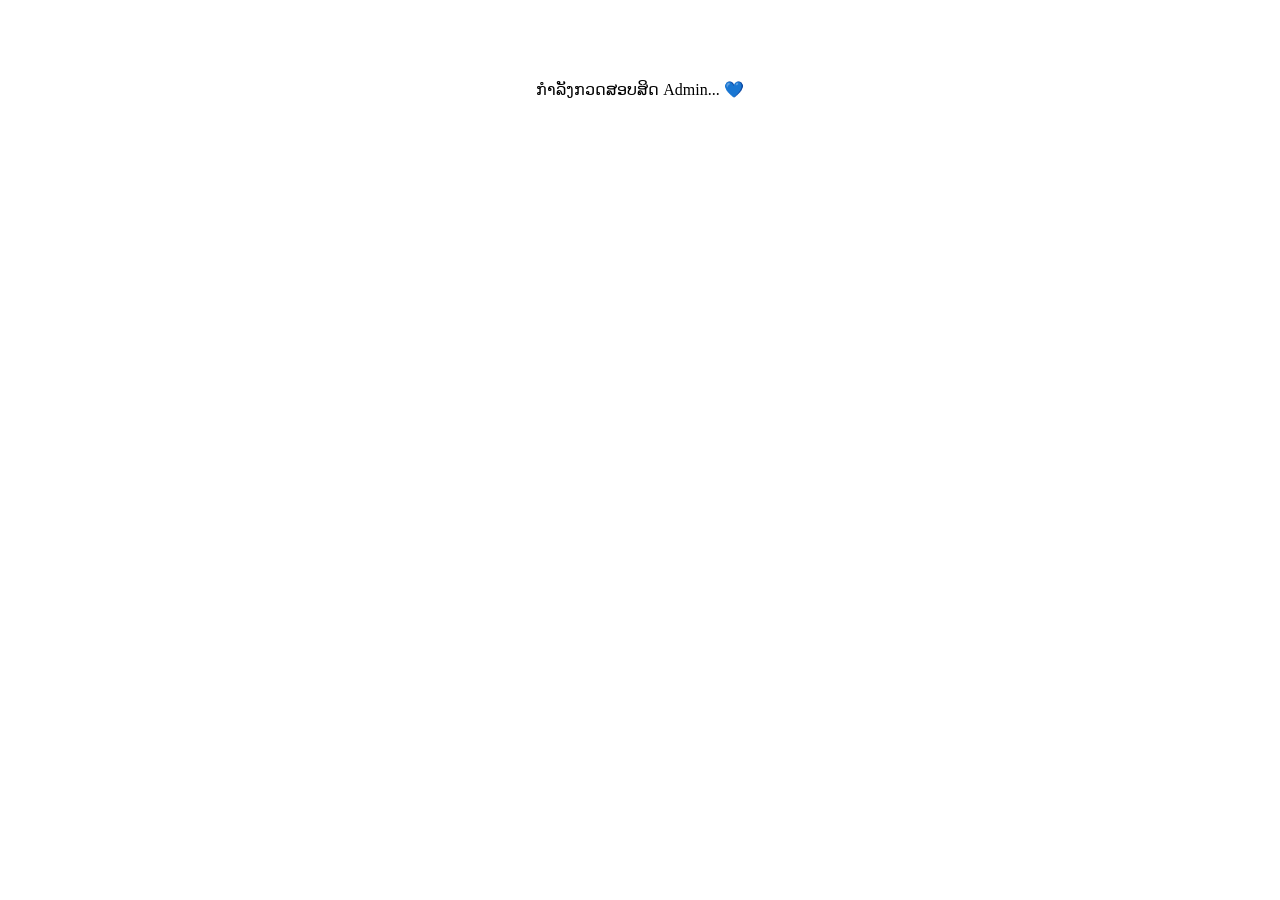
==== public/admin.html @ 713a8a38 "feat: Blue Love Surprise WebApp (Birthday letter, Tic-Tac-Toe, Love Stars Constellation, Memory Pinb" ====
<!DOCTYPE html>
<html lang="lo">
<head>
  <meta charset="UTF-8" />
  <meta name="viewport" content="width=device-width, initial-scale=1.0" />
  <meta name="robots" content="noindex, nofollow" />
  <title>BLUE LETTER Admin — ຈັດການເວັບຈົດໝາຍສີຟ້າ 💙</title>
  <link rel="stylesheet" href="/styles.css" />
  <style>
    .admin-layout {
      display: grid;
      grid-template-columns: 250px 1fr;
      min-height: 100dvh;
      max-width: 1360px;
      margin: 0 auto;
      gap: 20px;
      padding: 18px;
      position: relative;
      z-index: 5;
    }
    .admin-sidebar {
      background: var(--paper-cream);
      border: 1px solid var(--border-soft);
      border-radius: 22px;
      padding: 18px 14px;
      box-shadow: var(--shadow-card);
      height: fit-content;
      position: sticky;
      top: 18px;
    }
    .admin-nav-btn {
      width: 100%;
      min-height: 44px;
      text-align: left;
      padding: 10px 14px;
      border-radius: 12px;
      border: none;
      background: transparent;
      color: var(--text-navy);
      font-family: var(--font-lao);
      font-size: 0.95rem;
      font-weight: 600;
      cursor: pointer;
      display: flex;
      align-items: center;
      gap: 10px;
      margin-bottom: 4px;
      transition: background 150ms ease;
    }
    .admin-nav-btn:hover {
      background: #EAF4FF;
    }
    .admin-nav-btn.active {
      background: var(--cta-blue);
      color: #FFFFFF;
    }
    .admin-main {
      display: flex;
      flex-direction: column;
      gap: 16px;
    }
    .admin-topbar {
      background: var(--paper-cream);
      border: 1px solid var(--border-soft);
      border-radius: 20px;
      padding: 14px 20px;
      display: flex;
      flex-wrap: wrap;
      align-items: center;
      justify-content: space-between;
      gap: 12px;
      box-shadow: var(--shadow-card);
      position: sticky;
      top: 18px;
      z-index: 10;
    }
    .admin-panel {
      background: var(--paper-cream);
      border: 1px solid var(--border-soft);
      border-radius: 22px;
      padding: 24px;
      box-shadow: var(--shadow-card);
    }
    .form-grid {
      display: grid;
      grid-template-columns: repeat(auto-fit, minmax(260px, 1fr));
      gap: 16px;
    }
    .field-group {
      display: flex;
      flex-direction: column;
      gap: 6px;
      margin-bottom: 14px;
    }
    .field-group label {
      font-weight: 600;
      font-size: 0.94rem;
    }
    .badge-status {
      display: inline-flex;
      align-items: center;
      gap: 6px;
      padding: 4px 12px;
      border-radius: 999px;
      font-size: 0.85rem;
      font-weight: 700;
    }
    .badge-published {
      background: #E3F6EC;
      color: #145235;
    }
    .badge-draft {
      background: #FFF4DC;
      color: #7A4F08;
    }
    .stage-item-row {
      border: 1px solid var(--border-soft);
      border-radius: 16px;
      padding: 14px 16px;
      margin-bottom: 10px;
      background: #F9FCFF;
    }
    @media (max-width: 860px) {
      .admin-layout {
        grid-template-columns: 1fr;
      }
      .admin-sidebar {
        position: static;
        display: flex;
        overflow-x: auto;
        gap: 6px;
        padding: 10px;
      }
      .admin-nav-btn {
        width: auto;
        white-space: nowrap;
        margin-bottom: 0;
      }
    }
  </style>
</head>
<body>
  <div class="ambient-backdrop" aria-hidden="true"></div>
  <div id="admin-root">
    <div style="max-width:440px; margin:80px auto; text-align:center;" class="stage-card">
      <p>ກຳລັງກວດສອບສິດ Admin... 💙</p>
    </div>
  </div>
  <script src="/admin.js"></script>
</body>
</html>
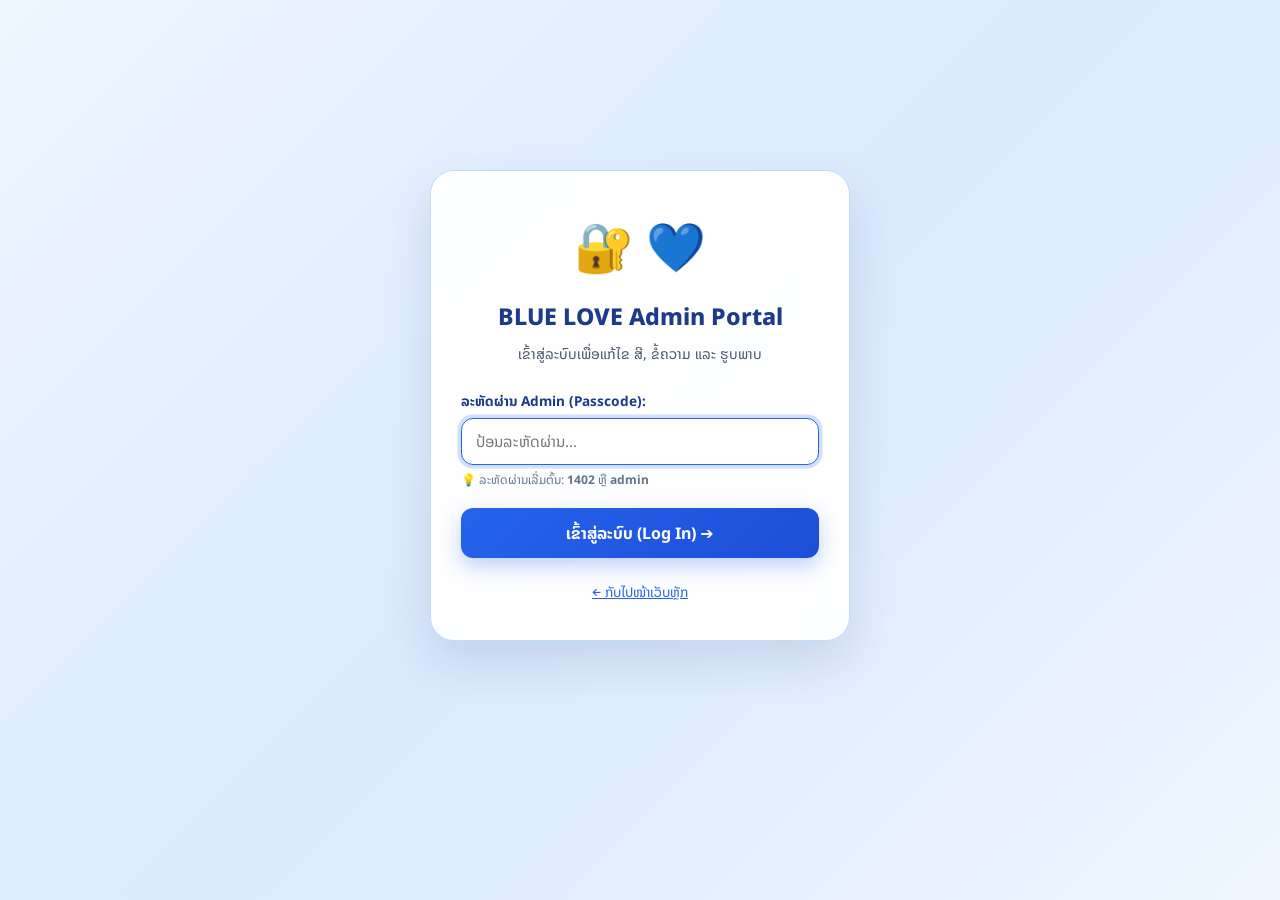
==== commit 906359f9: "feat: constellation zoom-in, dedicated admin portal with login, remove customize button, transparent" ====
--- a/public/admin.html
+++ b/public/admin.html
@@ -4,148 +4,387 @@
   <meta charset="UTF-8" />
   <meta name="viewport" content="width=device-width, initial-scale=1.0" />
   <meta name="robots" content="noindex, nofollow" />
-  <title>BLUE LETTER Admin — ຈັດການເວັບຈົດໝາຍສີຟ້າ 💙</title>
-  <link rel="stylesheet" href="/styles.css" />
+  <title>BLUE LOVE Admin — ຈັດການເວັບໄຊ 💙</title>
+  <link rel="preconnect" href="https://fonts.googleapis.com">
+  <link rel="preconnect" href="https://fonts.gstatic.com" crossorigin>
+  <link href="https://fonts.googleapis.com/css2?family=Noto+Sans+Lao:wght@300;400;500;600;700;800;900&family=Outfit:wght@300;400;500;600;700;800&display=swap" rel="stylesheet">
+  <link rel="stylesheet" href="./styles.css" />
   <style>
-    .admin-layout {
-      display: grid;
-      grid-template-columns: 250px 1fr;
+    :root {
+      --admin-navy: #0f274a;
+      --admin-blue: #2563eb;
+      --admin-sky: #60a5fa;
+      --admin-card-bg: rgba(255, 255, 255, 0.94);
+      --admin-border: #bfdbfe;
+    }
+
+    body.admin-body {
+      background: linear-gradient(135deg, #eef6ff 0%, #dbeafe 50%, #eff6ff 100%);
+      font-family: 'Noto Sans Lao', var(--font-sans), sans-serif;
+      color: #0f274a;
       min-height: 100dvh;
-      max-width: 1360px;
-      margin: 0 auto;
-      gap: 20px;
-      padding: 18px;
-      position: relative;
-      z-index: 5;
-    }
-    .admin-sidebar {
-      background: var(--paper-cream);
-      border: 1px solid var(--border-soft);
-      border-radius: 22px;
-      padding: 18px 14px;
-      box-shadow: var(--shadow-card);
-      height: fit-content;
-      position: sticky;
-      top: 18px;
-    }
-    .admin-nav-btn {
-      width: 100%;
-      min-height: 44px;
+      padding-bottom: 60px;
+    }
+
+    /* Admin Login Screen */
+    .admin-login-wrapper {
+      min-height: 90dvh;
+      display: flex;
+      align-items: center;
+      justify-content: center;
+      padding: 20px;
+    }
+
+    .admin-login-card {
+      background: rgba(255, 255, 255, 0.95);
+      backdrop-filter: blur(16px);
+      border: 1.5px solid #bfdbfe;
+      border-radius: 24px;
+      padding: 36px 30px;
+      max-width: 420px;
+      width: 100%;
+      box-shadow: 0 20px 48px rgba(30, 58, 109, 0.14);
+      text-align: center;
+      animation: popPillEntrance 0.5s cubic-bezier(0.175, 0.885, 0.32, 1.25);
+    }
+
+    .admin-login-icon {
+      font-size: 3rem;
+      margin-bottom: 12px;
+    }
+
+    .admin-login-title {
+      font-size: 1.45rem;
+      font-weight: 800;
+      color: #1e3a8a;
+      margin-bottom: 6px;
+    }
+
+    .admin-login-sub {
+      font-size: 0.88rem;
+      color: #475569;
+      margin-bottom: 24px;
+    }
+
+    .admin-input-group {
       text-align: left;
+      margin-bottom: 18px;
+    }
+
+    .admin-input-label {
+      display: block;
+      font-size: 0.85rem;
+      font-weight: 700;
+      color: #1e3a8a;
+      margin-bottom: 6px;
+    }
+
+    .admin-input-field {
+      width: 100%;
       padding: 10px 14px;
       border-radius: 12px;
+      border: 1.5px solid #bfdbfe;
+      background: #f8fafc;
+      font-family: 'Noto Sans Lao', var(--font-sans), sans-serif;
+      font-size: 0.95rem;
+      color: #0f172a;
+      outline: none;
+      transition: all 0.2s ease;
+    }
+
+    .admin-input-field:focus {
+      background: #ffffff;
+      border-color: #2563eb;
+      box-shadow: 0 0 0 3.5px rgba(37, 99, 235, 0.2);
+    }
+
+    .admin-primary-btn {
+      width: 100%;
+      padding: 12px 20px;
+      border-radius: 12px;
       border: none;
-      background: transparent;
-      color: var(--text-navy);
-      font-family: var(--font-lao);
-      font-size: 0.95rem;
-      font-weight: 600;
-      cursor: pointer;
-      display: flex;
-      align-items: center;
-      gap: 10px;
-      margin-bottom: 4px;
-      transition: background 150ms ease;
-    }
-    .admin-nav-btn:hover {
-      background: #EAF4FF;
-    }
-    .admin-nav-btn.active {
-      background: var(--cta-blue);
-      color: #FFFFFF;
-    }
-    .admin-main {
-      display: flex;
-      flex-direction: column;
-      gap: 16px;
-    }
-    .admin-topbar {
-      background: var(--paper-cream);
-      border: 1px solid var(--border-soft);
+      background: linear-gradient(135deg, #2563eb, #1d4ed8);
+      color: #ffffff;
+      font-family: 'Noto Sans Lao', var(--font-sans), sans-serif;
+      font-size: 1rem;
+      font-weight: 700;
+      cursor: pointer;
+      box-shadow: 0 8px 20px rgba(37, 99, 235, 0.3);
+      transition: all 0.2s ease;
+    }
+
+    .admin-primary-btn:hover {
+      transform: translateY(-2px);
+      box-shadow: 0 12px 26px rgba(37, 99, 235, 0.4);
+    }
+
+    .admin-primary-btn:active {
+      transform: scale(0.98);
+    }
+
+    /* Main Dashboard Layout */
+    .admin-dashboard {
+      max-width: 1040px;
+      margin: 0 auto;
+      padding: 20px 16px;
+    }
+
+    .admin-navbar {
+      background: rgba(255, 255, 255, 0.92);
+      backdrop-filter: blur(14px);
+      border: 1.5px solid #bfdbfe;
       border-radius: 20px;
-      padding: 14px 20px;
-      display: flex;
-      flex-wrap: wrap;
+      padding: 12px 20px;
+      display: flex;
       align-items: center;
       justify-content: space-between;
       gap: 12px;
-      box-shadow: var(--shadow-card);
+      flex-wrap: wrap;
+      box-shadow: 0 10px 28px rgba(30, 58, 109, 0.08);
+      margin-bottom: 20px;
       position: sticky;
-      top: 18px;
-      z-index: 10;
-    }
-    .admin-panel {
-      background: var(--paper-cream);
-      border: 1px solid var(--border-soft);
+      top: 14px;
+      z-index: 100;
+    }
+
+    .admin-brand {
+      display: flex;
+      align-items: center;
+      gap: 10px;
+      font-weight: 800;
+      font-size: 1.15rem;
+      color: #1e3a8a;
+    }
+
+    .admin-nav-actions {
+      display: flex;
+      align-items: center;
+      gap: 8px;
+      flex-wrap: wrap;
+    }
+
+    .admin-pill-btn {
+      padding: 8px 16px;
+      border-radius: 999px;
+      font-family: 'Noto Sans Lao', var(--font-sans), sans-serif;
+      font-size: 0.85rem;
+      font-weight: 700;
+      cursor: pointer;
+      border: 1px solid #bfdbfe;
+      background: #eff6ff;
+      color: #1e40af;
+      text-decoration: none;
+      display: inline-flex;
+      align-items: center;
+      gap: 6px;
+      transition: all 0.2s ease;
+    }
+
+    .admin-pill-btn:hover {
+      background: #dbeafe;
+      transform: translateY(-1px);
+    }
+
+    .admin-pill-btn.save-btn {
+      background: linear-gradient(135deg, #10b981, #059669);
+      color: #ffffff;
+      border-color: #059669;
+      box-shadow: 0 4px 14px rgba(16, 185, 129, 0.3);
+    }
+
+    .admin-pill-btn.save-btn:hover {
+      background: linear-gradient(135deg, #059669, #047857);
+    }
+
+    /* Tabs Header */
+    .admin-tabs-bar {
+      display: flex;
+      gap: 8px;
+      overflow-x: auto;
+      padding-bottom: 12px;
+      margin-bottom: 18px;
+      scrollbar-width: none;
+    }
+
+    .admin-tab-item {
+      padding: 10px 20px;
+      border-radius: 14px;
+      border: 1.5px solid #bfdbfe;
+      background: rgba(255, 255, 255, 0.85);
+      color: #1e3a8a;
+      font-family: 'Noto Sans Lao', var(--font-sans), sans-serif;
+      font-size: 0.92rem;
+      font-weight: 700;
+      cursor: pointer;
+      white-space: nowrap;
+      transition: all 0.2s ease;
+    }
+
+    .admin-tab-item.active {
+      background: #2563eb;
+      color: #ffffff;
+      border-color: #1d4ed8;
+      box-shadow: 0 6px 18px rgba(37, 99, 235, 0.25);
+    }
+
+    /* Content Cards */
+    .admin-card {
+      background: rgba(255, 255, 255, 0.95);
+      backdrop-filter: blur(12px);
+      border: 1.5px solid #bfdbfe;
       border-radius: 22px;
       padding: 24px;
-      box-shadow: var(--shadow-card);
-    }
-    .form-grid {
+      margin-bottom: 20px;
+      box-shadow: 0 10px 28px rgba(30, 58, 109, 0.08);
+    }
+
+    .admin-card-header {
+      border-bottom: 1.5px solid #eff6ff;
+      padding-bottom: 12px;
+      margin-bottom: 18px;
+      display: flex;
+      align-items: center;
+      justify-content: space-between;
+    }
+
+    .admin-card-title {
+      font-size: 1.15rem;
+      font-weight: 800;
+      color: #1e3a8a;
+      display: flex;
+      align-items: center;
+      gap: 8px;
+    }
+
+    .admin-grid-2 {
       display: grid;
-      grid-template-columns: repeat(auto-fit, minmax(260px, 1fr));
+      grid-template-columns: repeat(auto-fit, minmax(280px, 1fr));
       gap: 16px;
     }
-    .field-group {
-      display: flex;
-      flex-direction: column;
-      gap: 6px;
-      margin-bottom: 14px;
-    }
-    .field-group label {
-      font-weight: 600;
-      font-size: 0.94rem;
-    }
-    .badge-status {
-      display: inline-flex;
-      align-items: center;
-      gap: 6px;
-      padding: 4px 12px;
-      border-radius: 999px;
-      font-size: 0.85rem;
-      font-weight: 700;
-    }
-    .badge-published {
-      background: #E3F6EC;
-      color: #145235;
-    }
-    .badge-draft {
-      background: #FFF4DC;
-      color: #7A4F08;
-    }
-    .stage-item-row {
-      border: 1px solid var(--border-soft);
+
+    .admin-grid-3 {
+      display: grid;
+      grid-template-columns: repeat(auto-fit, minmax(220px, 1fr));
+      gap: 16px;
+    }
+
+    .admin-color-picker-box {
+      border: 1px solid #bfdbfe;
+      border-radius: 14px;
+      padding: 12px;
+      background: #f8fafc;
+      display: flex;
+      align-items: center;
+      gap: 12px;
+    }
+
+    .admin-color-input {
+      width: 44px;
+      height: 44px;
+      border-radius: 10px;
+      border: 1px solid #cbd5e1;
+      cursor: pointer;
+      padding: 0;
+    }
+
+    .admin-color-info {
+      flex: 1;
+    }
+
+    .admin-color-name {
+      font-size: 0.86rem;
+      font-weight: 700;
+      color: #1e3a8a;
+    }
+
+    .admin-color-hex {
+      font-size: 0.8rem;
+      color: #64748b;
+      font-family: monospace;
+    }
+
+    /* Photo Upload / Preview */
+    .admin-photo-preview-box {
+      position: relative;
+      width: 100%;
+      height: 180px;
       border-radius: 16px;
-      padding: 14px 16px;
+      overflow: hidden;
+      border: 2px dashed #93c5fd;
+      background: #eff6ff;
+      display: flex;
+      align-items: center;
+      justify-content: center;
       margin-bottom: 10px;
-      background: #F9FCFF;
-    }
-    @media (max-width: 860px) {
-      .admin-layout {
-        grid-template-columns: 1fr;
-      }
-      .admin-sidebar {
-        position: static;
-        display: flex;
-        overflow-x: auto;
-        gap: 6px;
-        padding: 10px;
-      }
-      .admin-nav-btn {
-        width: auto;
-        white-space: nowrap;
-        margin-bottom: 0;
-      }
+    }
+
+    .admin-photo-preview-img {
+      width: 100%;
+      height: 100%;
+      object-fit: cover;
+    }
+
+    .admin-preset-grid {
+      display: flex;
+      gap: 8px;
+      overflow-x: auto;
+      padding: 4px 0 10px;
+      scrollbar-width: none;
+    }
+
+    .admin-preset-thumb {
+      width: 54px;
+      height: 54px;
+      border-radius: 10px;
+      object-fit: cover;
+      border: 2px solid transparent;
+      cursor: pointer;
+      transition: all 0.2s ease;
+      flex-shrink: 0;
+    }
+
+    .admin-preset-thumb:hover,
+    .admin-preset-thumb.active {
+      border-color: #2563eb;
+      transform: scale(1.08);
+      box-shadow: 0 4px 12px rgba(37, 99, 235, 0.35);
+    }
+
+    /* Alert Banner */
+    .admin-toast {
+      position: fixed;
+      top: 20px;
+      right: 20px;
+      padding: 12px 22px;
+      border-radius: 14px;
+      font-weight: 700;
+      font-size: 0.92rem;
+      z-index: 9999;
+      box-shadow: 0 12px 30px rgba(0, 0, 0, 0.18);
+      display: none;
+      animation: popPillEntrance 0.35s ease;
+    }
+
+    .admin-toast.success {
+      background: #10b981;
+      color: #ffffff;
+      border: 1px solid #059669;
+    }
+
+    .admin-toast.error {
+      background: #ef4444;
+      color: #ffffff;
+      border: 1px solid #dc2626;
     }
   </style>
 </head>
-<body>
-  <div class="ambient-backdrop" aria-hidden="true"></div>
-  <div id="admin-root">
-    <div style="max-width:440px; margin:80px auto; text-align:center;" class="stage-card">
-      <p>ກຳລັງກວດສອບສິດ Admin... 💙</p>
-    </div>
+<body class="admin-body">
+  <div class="admin-toast" id="admin-toast"></div>
+
+  <div id="admin-app-root">
+    <!-- Rendered dynamically by admin.js -->
   </div>
-  <script src="/admin.js"></script>
+
+  <script src="./admin.js"></script>
 </body>
 </html>
--- a/public/styles.css
+++ b/public/styles.css
@@ -0,0 +1,2307 @@
+/* ==========================================================================
+   BLUE WISHBOX — COMPLETE 5-STAGE INTERACTIVE SURPRISE
+   1. Lock Screen: 3x3 Tic-Tac-Toe "Love is always a good idea <3" with 3D Fluffy Blue Hearts
+   2. Envelope Stage: 3D Blue Envelope -> Animated Paper Sliding Out -> Typewriter Letter -> "ອອກເດີນທາງ" Button
+   3. Full-Screen Constellation: No pre-drawn heart lines -> Tap 8 Love Stars while zoomed in -> Zoom out to reveal Heart Constellation -> Auto-Transition
+   4. Archive Pinboard Memory Path (MSR Foto style): Washi tape, pushpins, taut connecting string, tap message card -> develops into photo
+   5. Interactive Jigsaw Puzzle (matching _ - 2026-10-17T185035.226.jpeg):
+      6 acrylic magnet puzzle pieces (3x2 grid) that the user drags and connects themselves!
+      -> When all 6 are assembled, zooms out to reveal Full Photo Collage & Grand "Happy Birthday My Love! 💙🎂" Finale!
+   ========================================================================== */
+
+@import url('https://fonts.googleapis.com/css2?family=Noto+Sans+Lao:wght@300;400;500;600;700;800;900&family=Outfit:wght@300;400;500;600;700;800&family=Playfair+Display:ital,wght@0,600;0,700;0,800;1,600;1,700&display=swap');
+
+:root {
+  --bg-primary: #f0f7ff;
+  --text-primary: #1e3a6d;
+  --text-secondary: #52719e;
+  --accent-rose: #93c5fd;
+  --accent-pink: #3b82f6;
+  --accent-red: #2563eb;
+  --accent-deep: #1d4ed8;
+  --accent-gold: #fbbf24;
+  --glass-bg: rgba(255, 255, 255, 0.86);
+  --glass-border: rgba(147, 197, 253, 0.55);
+  --font-lao: 'Noto Sans Lao', sans-serif;
+  --font-sans: 'Outfit', 'Noto Sans Lao', system-ui, -apple-system, sans-serif;
+  --font-serif: 'Noto Sans Lao', 'Playfair Display', Georgia, serif;
+  --font-cursive: 'Outfit', 'Noto Sans Lao', sans-serif;
+  --shadow-premium: 0 20px 45px rgba(30, 58, 109, 0.1), 0 5px 15px rgba(30, 58, 109, 0.05);
+  --shadow-polaroid: 0 12px 28px rgba(30, 58, 109, 0.16);
+}
+
+* {
+  box-sizing: border-box;
+  margin: 0;
+  padding: 0;
+}
+
+html,
+body {
+  width: 100%;
+  min-height: 100dvh;
+  overflow-x: hidden;
+  font-family: 'Noto Sans Lao', var(--font-sans), sans-serif;
+  color: var(--text-primary);
+  background: linear-gradient(160deg, #f4f9ff 0%, #e6f2ff 55%, #dbeafe 100%);
+  scroll-behavior: smooth;
+  -webkit-font-smoothing: antialiased;
+}
+
+::-webkit-scrollbar {
+  display: none;
+}
+
+.hidden {
+  display: none !important;
+}
+
+/* ==========================================================================
+   FLOATING BLUE HEARTS CANVAS & PASTEL BLOBS
+   ========================================================================== */
+#canvas-hearts {
+  position: fixed;
+  top: 0;
+  left: 0;
+  width: 100vw;
+  height: 100vh;
+  z-index: 1;
+  pointer-events: none;
+}
+
+.lock-bg-vectors {
+  position: fixed;
+  top: 0;
+  left: 0;
+  width: 100%;
+  height: 100%;
+  pointer-events: none;
+  z-index: 0;
+  overflow: hidden;
+}
+
+.vector-blob {
+  position: absolute;
+  width: 720px;
+  height: 720px;
+  opacity: 0.65;
+  filter: blur(45px);
+}
+
+.v-top-left {
+  top: -220px;
+  left: -220px;
+  animation: floatBlob 20s infinite ease-in-out;
+}
+
+.v-bottom-right {
+  bottom: -220px;
+  right: -220px;
+  animation: floatBlob 25s infinite ease-in-out reverse;
+}
+
+@keyframes floatBlob {
+  0%, 100% { transform: translateY(0px) rotate(0deg); }
+  50% { transform: translateY(-30px) rotate(5deg); }
+}
+
+/* ==========================================================================
+   FLOATING TOP-RIGHT MUSIC BUTTON & STUDIO SWITCHER
+   ========================================================================== */
+.floating-top-bar {
+  position: fixed;
+  top: 0;
+  left: 0;
+  width: 100%;
+  padding: 1rem 1.4rem;
+  display: flex;
+  justify-content: space-between;
+  align-items: center;
+  z-index: 300;
+  pointer-events: none;
+}
+
+.studio-toggle-pill {
+  pointer-events: auto;
+  background: rgba(255, 255, 255, 0.9);
+  border: 1.5px solid var(--glass-border);
+  color: var(--text-primary);
+  padding: 8px 16px;
+  border-radius: 999px;
+  font-family: var(--font-sans);
+  font-size: 0.84rem;
+  font-weight: 600;
+  cursor: pointer;
+  box-shadow: var(--shadow-premium);
+  backdrop-filter: blur(10px);
+  display: inline-flex;
+  align-items: center;
+  gap: 6px;
+  transition: all 0.25s ease;
+}
+
+.studio-toggle-pill:hover {
+  transform: translateY(-2px);
+  background: #ffffff;
+  border-color: var(--accent-pink);
+}
+
+.music-toggle {
+  pointer-events: auto;
+  position: relative;
+  background: var(--glass-bg);
+  border: 1px solid var(--glass-border);
+  width: 48px;
+  height: 48px;
+  border-radius: 50%;
+  display: flex;
+  justify-content: center;
+  align-items: center;
+  cursor: pointer;
+  box-shadow: var(--shadow-premium);
+  backdrop-filter: blur(10px);
+  transition: all 0.3s cubic-bezier(0.4, 0, 0.2, 1);
+}
+
+.music-toggle:hover {
+  transform: scale(1.1);
+  background-color: #fff;
+  border-color: var(--accent-pink);
+}
+
+.music-toggle svg {
+  width: 24px;
+  height: 24px;
+  fill: var(--accent-red);
+  transition: fill 0.3s;
+}
+
+.music-toggle.muted svg {
+  fill: var(--text-secondary);
+}
+
+.music-toggle.playing::before {
+  content: "♪";
+  position: absolute;
+  font-size: 14px;
+  color: var(--accent-pink);
+  animation: floatNote 1.5s infinite linear;
+}
+
+.music-toggle.playing::after {
+  content: "♫";
+  position: absolute;
+  font-size: 14px;
+  color: var(--accent-red);
+  animation: floatNote 2s infinite linear 0.7s;
+}
+
+@keyframes floatNote {
+  0% { transform: translate(0, 0) scale(0.5); opacity: 0; }
+  15% { opacity: 1; }
+  85% { opacity: 0.8; }
+  100% { transform: translate(22px, -45px) rotate(28deg) scale(1.2); opacity: 0; }
+}
+
+/* ==========================================================================
+   STAGE 0: TIC-TAC-TOE "Love is always a good idea <3" LOCK SCREEN
+   Matches '/Users/graphic/Downloads/_ - 2026-10-17T182328.150.jpeg' in Blue Theme
+   ========================================================================== */
+#envelope-screen {
+  position: fixed;
+  top: 0;
+  left: 0;
+  width: 100vw;
+  height: 100dvh;
+  background:
+    radial-gradient(circle at 50% 35%, rgba(255, 255, 255, 0.92) 0%, rgba(235, 245, 255, 0.95) 60%, rgba(219, 234, 254, 0.98) 100%);
+  display: flex;
+  flex-direction: column;
+  justify-content: center;
+  align-items: center;
+  z-index: 200;
+  transition: opacity 0.85s cubic-bezier(0.77, 0, 0.175, 1), visibility 0.85s;
+  overflow: hidden;
+  padding: 20px;
+}
+
+#envelope-screen.hidden-screen {
+  opacity: 0;
+  visibility: hidden;
+  pointer-events: none;
+}
+
+.ttt-lock-card {
+  position: relative;
+  background: transparent;
+  background-image: none;
+  padding: 1.2rem 1rem 1rem;
+  border: none;
+  box-shadow: none;
+  max-width: 440px;
+  width: 100%;
+  display: flex;
+  flex-direction: column;
+  align-items: center;
+  text-align: center;
+}
+
+.ttt-header-title {
+  font-family: 'Noto Sans Lao', var(--font-sans), sans-serif;
+  font-size: clamp(1.4rem, 4.4vw, 1.85rem);
+  color: #1e3a8a;
+  font-weight: 800;
+  margin-bottom: 8px;
+  letter-spacing: 0.3px;
+  text-shadow: 0 2px 12px rgba(255, 255, 255, 0.9);
+}
+
+.ttt-header-sub {
+  font-family: 'Noto Sans Lao', sans-serif;
+  font-size: 0.9rem;
+  color: #1d4ed8;
+  font-weight: 700;
+  background: rgba(255, 255, 255, 0.92);
+  backdrop-filter: blur(8px);
+  border: 1.5px solid #93c5fd;
+  padding: 6px 18px;
+  border-radius: 999px;
+  margin-bottom: 1.5rem;
+  box-shadow: 0 4px 14px rgba(30, 58, 109, 0.08);
+}
+
+.ttt-board-wrapper {
+  position: relative;
+  width: min(330px, 80vw);
+  height: min(330px, 80vw);
+  margin: 0 auto 1.2rem;
+}
+
+.ttt-board {
+  width: 100%;
+  height: 100%;
+  display: grid;
+  grid-template-columns: repeat(3, 1fr);
+  grid-template-rows: repeat(3, 1fr);
+  background-color: #2563eb;
+  gap: 8px;
+  padding: 8px;
+  border-radius: 18px;
+  box-shadow: 0 16px 38px rgba(37, 99, 235, 0.22), 0 0 25px rgba(147, 197, 253, 0.35);
+}
+
+.ttt-cell {
+  background-color: rgba(255, 255, 255, 0.96);
+  backdrop-filter: blur(8px);
+  border-radius: 10px;
+  display: flex;
+  align-items: center;
+  justify-content: center;
+  position: relative;
+  user-select: none;
+  padding: 6px;
+}
+
+.ttt-word {
+  font-family: 'Outfit', 'Noto Sans Lao', sans-serif;
+  font-size: clamp(1.22rem, 3.8vw, 1.55rem);
+  font-weight: 700;
+  color: #1e3a8a;
+  line-height: 1;
+  letter-spacing: 0.5px;
+  transform: none;
+}
+
+.ttt-heart-slot {
+  width: 100%;
+  height: 100%;
+  border: none;
+  background: transparent;
+  cursor: pointer;
+  display: flex;
+  align-items: center;
+  justify-content: center;
+  position: relative;
+  transition: transform 0.25s cubic-bezier(0.175, 0.885, 0.32, 1.275);
+}
+
+.ttt-heart-slot:hover {
+  transform: scale(1.08);
+}
+
+.ttt-heart-placeholder {
+  width: 62px;
+  height: 62px;
+  border-radius: 50%;
+  border: 2px dashed #93c5fd;
+  background: rgba(219, 234, 254, 0.45);
+  display: flex;
+  flex-direction: column;
+  align-items: center;
+  justify-content: center;
+  color: #3b82f6;
+  font-size: 0.72rem;
+  font-weight: 700;
+  animation: pulseTargetStar 1.5s infinite ease-in-out;
+}
+
+.ttt-fluffy-heart {
+  width: 74px;
+  height: 74px;
+  filter: drop-shadow(0 8px 14px rgba(29, 78, 216, 0.38));
+  animation: popFluffyHeart 0.45s cubic-bezier(0.175, 0.885, 0.32, 1.35) forwards;
+}
+
+@keyframes popFluffyHeart {
+  0% { opacity: 0; transform: scale(0.2) rotate(-15deg); }
+  100% { opacity: 1; transform: scale(1) rotate(0deg); }
+}
+
+.ttt-win-line-svg {
+  position: absolute;
+  inset: 0;
+  width: 100%;
+  height: 100%;
+  pointer-events: none;
+  z-index: 10;
+}
+
+.ttt-win-line {
+  stroke: #60a5fa;
+  stroke-width: 4;
+  stroke-linecap: round;
+  filter: drop-shadow(0 0 8px rgba(37, 99, 235, 0.7));
+  stroke-dasharray: 140;
+  stroke-dashoffset: 140;
+  transition: stroke-dashoffset 0.6s ease-in-out;
+}
+
+.ttt-win-line.drawn {
+  stroke-dashoffset: 0;
+}
+
+.ttt-footer-bar {
+  display: flex;
+  flex-direction: column;
+  align-items: center;
+  gap: 8px;
+  width: 100%;
+}
+
+/* Loader Screen */
+#loader-screen {
+  position: absolute;
+  inset: 0;
+  background: linear-gradient(155deg, #f4f9ff 0%, #e0effe 55%, #dbeafe 100%);
+  display: flex;
+  justify-content: center;
+  align-items: center;
+  z-index: 120;
+  transition: opacity 0.6s ease;
+}
+
+.loader-content {
+  display: flex;
+  flex-direction: column;
+  align-items: center;
+  gap: 1.2rem;
+}
+
+.loader-text {
+  font-family: var(--font-cursive);
+  font-size: 2rem;
+  color: var(--accent-red);
+  text-align: center;
+  padding: 0 16px;
+}
+
+.loading-bar-container {
+  width: 240px;
+  height: 6px;
+  background: rgba(147, 197, 253, 0.45);
+  border-radius: 10px;
+  overflow: hidden;
+}
+
+.loading-bar {
+  height: 100%;
+  width: 0%;
+  background: linear-gradient(90deg, #60a5fa, #2563eb);
+  border-radius: 10px;
+  transition: width 1.1s cubic-bezier(0.4, 0, 0.2, 1);
+}
+
+/* ==========================================================================
+   MAIN MULTI-STAGE CONTAINER
+   ========================================================================== */
+.pages-container {
+  width: 100%;
+  min-height: 100dvh;
+  position: relative;
+  z-index: 10;
+  display: flex;
+  align-items: center;
+  justify-content: center;
+}
+
+.page-section {
+  display: none;
+  width: 100%;
+  min-height: 100dvh;
+  padding: 68px 20px 54px;
+  justify-content: center;
+  align-items: center;
+  flex-direction: column;
+  opacity: 0;
+  will-change: opacity, transform;
+}
+
+#page-2.page-section {
+  padding: 0;
+  width: 100vw;
+  height: 100dvh;
+  overflow: hidden;
+}
+
+#page-3.page-section {
+  min-height: 100dvh;
+  height: auto;
+  overflow-y: auto;
+  padding: 48px 16px 64px;
+  justify-content: flex-start;
+}
+
+#page-3 .page-content {
+  height: auto;
+  max-height: none;
+  display: flex;
+  flex-direction: column;
+  justify-content: flex-start;
+  align-items: center;
+}
+
+#page-4.page-section {
+  min-height: 100dvh;
+  height: auto;
+  overflow-y: auto;
+  justify-content: flex-start;
+  padding-top: 76px;
+  padding-bottom: 84px;
+}
+
+.page-section.active {
+  display: flex;
+  opacity: 1;
+}
+
+.page-section.page-enter-smooth {
+  display: flex;
+  animation: smoothPageEntrance 0.38s cubic-bezier(0.16, 1, 0.3, 1) forwards;
+}
+
+.page-section.page-exit-smooth {
+  display: flex !important;
+  animation: smoothPageExit 0.24s cubic-bezier(0.4, 0, 0.2, 1) forwards !important;
+  pointer-events: none;
+}
+
+@keyframes smoothPageEntrance {
+  from {
+    opacity: 0;
+    transform: translateY(18px) scale(0.985);
+  }
+  to {
+    opacity: 1;
+    transform: translateY(0) scale(1);
+  }
+}
+
+@keyframes smoothPageExit {
+  from {
+    opacity: 1;
+    transform: translateY(0) scale(1);
+  }
+  to {
+    opacity: 0;
+    transform: translateY(-14px) scale(0.985);
+  }
+}
+
+.page-content {
+  max-width: 960px;
+  width: 100%;
+  display: flex;
+  flex-direction: column;
+  align-items: center;
+  text-align: center;
+}
+
+.page-step-dots {
+  display: inline-flex;
+  align-items: center;
+  gap: 8px;
+  background: rgba(255, 255, 255, 0.85);
+  border: 1px solid var(--glass-border);
+  padding: 6px 14px;
+  border-radius: 999px;
+  margin-bottom: 1.2rem;
+  backdrop-filter: blur(8px);
+}
+
+.page-step-dot {
+  width: 9px;
+  height: 9px;
+  border-radius: 50%;
+  background: rgba(37, 99, 235, 0.22);
+  border: none;
+  cursor: pointer;
+  padding: 0;
+  transition: all 0.25s ease;
+}
+
+.page-step-dot.active {
+  width: 24px;
+  border-radius: 999px;
+  background: var(--accent-red);
+}
+
+.next-page-btn {
+  margin-top: 1.2rem;
+  background: linear-gradient(135deg, #3b82f6 0%, #2563eb 100%);
+  color: #fff;
+  border: none;
+  padding: 14px 34px;
+  border-radius: 999px;
+  font-family: var(--font-sans);
+  font-size: 1.05rem;
+  font-weight: 700;
+  cursor: pointer;
+  box-shadow: 0 10px 24px rgba(37, 99, 235, 0.35);
+  transition: transform 0.2s, box-shadow 0.2s, filter 0.2s;
+}
+
+.next-page-btn:hover {
+  transform: translateY(-2px) scale(1.02);
+  box-shadow: 0 14px 28px rgba(37, 99, 235, 0.45);
+  filter: brightness(1.05);
+}
+
+/* ==========================================================================
+   PAGE 1: REALISTIC 3D BLUE ENVELOPE WITH ANIMATED PAPER SLIDING OUT
+   ========================================================================== */
+.envelope-stage-wrapper {
+  position: relative;
+  width: 100%;
+  max-width: 720px;
+  display: flex;
+  flex-direction: column;
+  align-items: center;
+  justify-content: center;
+  min-height: 460px;
+}
+
+.envelope-scene {
+  position: relative;
+  width: 340px;
+  height: 230px;
+  margin: 60px auto 10px;
+  perspective: 1200px;
+  cursor: pointer;
+  transition: transform 0.6s ease;
+}
+
+.envelope-scene:hover {
+  transform: translateY(-4px);
+}
+
+.envelope-base {
+  position: absolute;
+  inset: 0;
+  background: linear-gradient(160deg, #2563eb 0%, #1d4ed8 100%);
+  border-radius: 8px;
+  box-shadow: 0 22px 45px rgba(30, 58, 138, 0.35);
+  z-index: 1;
+}
+
+.envelope-sliding-paper {
+  position: absolute;
+  left: 16px;
+  right: 16px;
+  bottom: 12px;
+  height: 195px;
+  background: #fbfdff;
+  background-image:
+    linear-gradient(to right, transparent 24px, rgba(59, 130, 246, 0.25) 24px, rgba(59, 130, 246, 0.25) 26px, transparent 26px),
+    linear-gradient(rgba(147, 197, 253, 0.25) 1px, transparent 1px);
+  background-size: 100% 100%, 100% 28px;
+  border-radius: 6px;
+  border: 1px solid #bfdbfe;
+  box-shadow: 0 6px 20px rgba(15, 23, 42, 0.16);
+  z-index: 3;
+  padding: 18px 20px 18px 34px;
+  display: flex;
+  flex-direction: column;
+  justify-content: center;
+  align-items: center;
+  text-align: center;
+  transition: transform 0.95s cubic-bezier(0.22, 1, 0.36, 1) 0.35s, box-shadow 0.95s ease 0.35s;
+}
+
+.envelope-sliding-paper-title {
+  font-family: var(--font-cursive);
+  font-size: 1.85rem;
+  color: var(--accent-red);
+  margin-bottom: 4px;
+}
+
+.envelope-sliding-paper-sub {
+  font-size: 0.85rem;
+  color: var(--text-secondary);
+  font-weight: 500;
+}
+
+.flap {
+  position: absolute;
+  top: 0;
+  left: 0;
+  width: 0;
+  height: 0;
+  border-left: 170px solid transparent;
+  border-right: 170px solid transparent;
+  border-top: 126px solid #3b82f6;
+  transform-origin: top;
+  z-index: 6;
+  transition: transform 0.65s cubic-bezier(0.4, 0, 0.2, 1);
+}
+
+.pocket {
+  position: absolute;
+  bottom: 0;
+  left: 0;
+  width: 0;
+  height: 0;
+  border-left: 170px solid #1d4ed8;
+  border-right: 170px solid #1d4ed8;
+  border-top: 115px solid transparent;
+  border-bottom: 115px solid #1e40af;
+  border-bottom-left-radius: 8px;
+  border-bottom-right-radius: 8px;
+  z-index: 5;
+}
+
+.seal {
+  position: absolute;
+  top: 98px;
+  left: calc(50% - 27px);
+  width: 54px;
+  height: 54px;
+  background: radial-gradient(circle at 30% 30%, #60a5fa 0%, #1d4ed8 100%);
+  border-radius: 50%;
+  z-index: 7;
+  display: flex;
+  justify-content: center;
+  align-items: center;
+  box-shadow: 0 5px 15px rgba(30, 58, 138, 0.45), inset 0 2px 4px rgba(255, 255, 255, 0.4);
+  transition: transform 0.45s cubic-bezier(0.175, 0.885, 0.32, 1.275), opacity 0.4s ease;
+  animation: pulseSeal 2s infinite ease-in-out;
+}
+
+.seal::after {
+  content: "💙";
+  font-size: 1.45rem;
+}
+
+@keyframes pulseSeal {
+  0%, 100% { transform: scale(1); }
+  50% { transform: scale(1.09); }
+}
+
+.envelope-scene.opening .seal {
+  transform: scale(0);
+  opacity: 0;
+}
+
+.envelope-scene.opening .flap {
+  transform: rotateX(180deg);
+  z-index: 2;
+}
+
+.envelope-scene.opening .envelope-sliding-paper {
+  transform: translateY(-145px) scale(1.08);
+  z-index: 8;
+  box-shadow: 0 18px 40px rgba(30, 58, 138, 0.28);
+}
+
+.letter-expanded-wrapper {
+  width: 100%;
+  max-width: 700px;
+  animation: expandPaperFromEnvelope 0.75s cubic-bezier(0.16, 1, 0.3, 1) forwards;
+}
+
+@keyframes expandPaperFromEnvelope {
+  0% {
+    opacity: 0;
+    transform: translateY(45px) scale(0.75);
+  }
+  100% {
+    opacity: 1;
+    transform: translateY(0) scale(1);
+  }
+}
+
+.letter-card {
+  background: #fbfdff;
+  background-image:
+    linear-gradient(to right, transparent 32px, rgba(59, 130, 246, 0.3) 32px, rgba(59, 130, 246, 0.3) 34px, transparent 34px),
+    linear-gradient(rgba(147, 197, 253, 0.28) 1px, transparent 1px);
+  background-size: 100% 100%, 100% 2.5rem;
+  background-position: 0 0, 0 0;
+  line-height: 2.5rem;
+  border: 1.5px solid var(--glass-border);
+  border-radius: 16px;
+  padding: 2.4rem 2.4rem 2.2rem 3.2rem;
+  box-shadow: var(--shadow-premium);
+  position: relative;
+  width: 100%;
+  text-align: left;
+}
+
+.letter-salutation {
+  font-family: var(--font-cursive);
+  font-size: 2.1rem;
+  color: var(--accent-red);
+  margin-bottom: 2.5rem;
+  line-height: 2.5rem;
+}
+
+.letter-body {
+  font-family: var(--font-serif);
+  font-size: 1.14rem;
+  color: var(--text-primary);
+  line-height: 2.5rem;
+}
+
+.letter-body p {
+  text-indent: 1.6rem;
+  margin: 0 0 2.5rem 0;
+  line-height: 2.5rem;
+}
+
+.letter-signature {
+  font-family: var(--font-cursive);
+  font-size: 1.95rem;
+  color: var(--accent-red);
+  text-align: right;
+  margin-top: 1.5rem;
+  line-height: 2.2rem;
+}
+
+.journey-cta-box {
+  margin-top: 1.5rem;
+  padding-top: 1.2rem;
+  border-top: 1px dashed #bfdbfe;
+  display: flex;
+  flex-direction: column;
+  align-items: center;
+  text-align: center;
+  gap: 8px;
+}
+
+.journey-cta-hint {
+  font-size: 0.94rem;
+  font-weight: 700;
+  color: var(--accent-red);
+  background: #eff6ff;
+  border: 1px solid #bfdbfe;
+  padding: 6px 16px;
+  border-radius: 999px;
+  animation: pulseBig 1.6s infinite alternate;
+}
+
+/* ==========================================================================
+   PAGE 2: FULL-SCREEN LOVE STARS CONSTELLATION (NO PRE-DRAWN HEART LINES!)
+   ========================================================================== */
+.constellation-fullscreen-stage {
+  position: relative;
+  width: 100vw;
+  height: 100dvh;
+  background: radial-gradient(circle at 50% 42%, #1d3b8b 0%, #0f1d40 58%, #070d1f 100%);
+  overflow: hidden;
+  user-select: none;
+  transition: opacity 0.95s ease, transform 0.95s ease;
+}
+
+.constellation-fullscreen-stage.transitioning-out {
+  opacity: 0;
+  transform: scale(1.08);
+}
+
+.constellation-sky-header {
+  position: absolute;
+  top: 66px;
+  left: 50%;
+  transform: translateX(-50%);
+  z-index: 30;
+  display: flex;
+  flex-direction: column;
+  align-items: center;
+  gap: 8px;
+  width: min(92vw, 680px);
+  pointer-events: none;
+  text-align: center;
+}
+
+.constellation-sky-title {
+  font-family: var(--font-serif);
+  font-size: clamp(1.3rem, 3.3vw, 1.9rem);
+  font-weight: 600;
+  color: #f0f9ff;
+  text-shadow: 0 2px 16px rgba(59, 130, 246, 0.65);
+}
+
+.constellation-top-hud {
+  display: flex;
+  justify-content: center;
+  align-items: center;
+  flex-wrap: wrap;
+  gap: 10px;
+  pointer-events: auto;
+}
+
+.constellation-status-pill {
+  background: rgba(15, 23, 42, 0.65);
+  border: 1px solid rgba(147, 197, 253, 0.45);
+  color: #e0f2fe;
+  font-size: 0.84rem;
+  font-weight: 600;
+  padding: 6px 16px;
+  border-radius: 999px;
+  backdrop-filter: blur(10px);
+  display: inline-flex;
+  align-items: center;
+  gap: 6px;
+}
+
+.constellation-mini-btn {
+  background: rgba(30, 58, 138, 0.65);
+  border: 1px solid rgba(147, 197, 253, 0.45);
+  color: #f0f9ff;
+  font-family: var(--font-sans);
+  font-size: 0.78rem;
+  font-weight: 600;
+  padding: 6px 13px;
+  border-radius: 999px;
+  cursor: pointer;
+  backdrop-filter: blur(8px);
+  transition: all 0.2s ease;
+}
+
+.constellation-mini-btn:hover {
+  background: #2563eb;
+  border-color: #93c5fd;
+}
+
+.constellation-bg-stars-layer {
+  position: absolute;
+  inset: 0;
+  width: 100%;
+  height: 100%;
+  pointer-events: none;
+  overflow: hidden;
+  z-index: 1;
+}
+
+.constellation-camera {
+  position: absolute;
+  inset: 0;
+  width: 100%;
+  height: 100%;
+  transform-origin: 50% 50%;
+  transition: transform 0.72s cubic-bezier(0.25, 1, 0.5, 1);
+  will-change: transform;
+  z-index: 2;
+}
+
+.bg-twinkle-star {
+  position: absolute;
+  border-radius: 50%;
+  background: #ffffff;
+  pointer-events: none;
+  animation: twinkleStar 3.2s infinite ease-in-out alternate;
+  will-change: opacity, transform;
+}
+
+@keyframes twinkleStar {
+  0% { opacity: 0.18; transform: scale(0.8); }
+  100% { opacity: 0.9; transform: scale(1.3); }
+}
+
+.constellation-heart-arena {
+  position: absolute;
+  left: 50%;
+  top: 50%;
+  width: min(86vw, 66dvh, 550px);
+  height: min(86vw, 66dvh, 550px);
+  transform: translate(-50%, -50%);
+  transform-origin: 50% 50%;
+  transition: transform 0.88s cubic-bezier(0.25, 1, 0.5, 1);
+  will-change: transform;
+}
+
+.constellation-lines-svg {
+  position: absolute;
+  inset: 0;
+  width: 100%;
+  height: 100%;
+  pointer-events: none;
+  z-index: 5;
+  overflow: visible;
+}
+
+.heart-constellation-fill {
+  fill: rgba(59, 130, 246, 0.22);
+  stroke: rgba(147, 197, 253, 0.75);
+  stroke-width: 0.8;
+  stroke-dasharray: 2 1.5;
+  opacity: 0;
+  transition: opacity 0.75s ease;
+}
+
+.heart-constellation-fill.revealed {
+  opacity: 1;
+}
+
+/* ==========================================================================
+   CONSTELLATION HEART LINES (ONLY REVEALED ONCE ALL 8 STARS ARE TAPPED)
+   ========================================================================== */
+.constellation-heart-line {
+  stroke: #93c5fd;
+  stroke-width: 2.2;
+  stroke-linecap: round;
+  filter: drop-shadow(0 0 6px #60a5fa) drop-shadow(0 0 14px #3b82f6);
+  opacity: 0;
+  stroke-dasharray: 100;
+  stroke-dashoffset: 100;
+  animation: revealHeartLine 0.65s cubic-bezier(0.16, 1, 0.3, 1) forwards;
+}
+
+@keyframes revealHeartLine {
+  0% {
+    opacity: 0;
+    stroke-dashoffset: 100;
+  }
+  30% {
+    opacity: 1;
+  }
+  100% {
+    opacity: 1;
+    stroke-dashoffset: 0;
+  }
+}
+
+/* ==========================================================================
+   3D EXTRUDED LOVE STARS (MATCHING star.css 3D TEXT-SHADOW SPEC)
+   ========================================================================== */
+.star-node-btn {
+  position: absolute;
+  transform: translate(-50%, -50%);
+  width: 56px;
+  height: 56px;
+  border-radius: 50%;
+  border: none;
+  background: transparent;
+  cursor: pointer;
+  z-index: 12;
+  display: flex;
+  flex-direction: column;
+  align-items: center;
+  justify-content: center;
+  padding: 0;
+  transition: transform 0.45s cubic-bezier(0.175, 0.885, 0.32, 1.25), opacity 0.35s ease;
+  transform-style: preserve-3d;
+  perspective: 600px;
+}
+
+.star-3d-glyph {
+  position: relative;
+  display: block;
+  font-size: clamp(34px, 7.5vmin, 44px);
+  line-height: 1;
+  text-align: center;
+  user-select: none;
+  -webkit-user-select: none;
+  font-family: Arial, "Apple Symbols", "Segoe UI Symbol", sans-serif;
+  transition: all 0.45s ease;
+  transform-style: preserve-3d;
+}
+
+/* 1. UNCHECKED / DORMANT STAR (Exact match to star.css unchecked:before) */
+.star-node-btn .star-3d-glyph {
+  color: #18242f;
+  transform: translateY(4px) scale(0.92);
+  filter: none;
+  text-shadow:
+    1px 1px 1px rgba(255, 255, 255, 0.28),
+    -1px -1px 1px rgba(255, 255, 255, 0.28),
+    -1px 0px 1px rgba(255, 255, 255, 0.28),
+    1px 0px 1px rgba(255, 255, 255, 0.28),
+    0 1px 0 #1d8be1,
+    0 2px 0 #1972b7,
+    0 3px 0 #155f97,
+    0 4px 0 #104e7d,
+    0 5px 0 #0e4169,
+    0 6px 0 #072239,
+    0 7px 2px rgba(0, 0, 0, 0.4);
+}
+
+.star-node-btn:hover .star-3d-glyph {
+  color: #2196F3;
+  transform: translateY(1px) scale(1);
+  filter: drop-shadow(0 0 10px rgba(33, 150, 243, 0.65));
+}
+
+/* 2. CURRENT TARGET STAR (Pulsing in 3D to draw attention) */
+.star-node-btn.current-target {
+  z-index: 25;
+}
+
+.star-node-btn.current-target .star-3d-glyph {
+  color: #e2f2ff;
+  animation: pulseTargetStar3D 1.35s infinite ease-in-out;
+  text-shadow:
+    1px 1px 1px rgba(255, 255, 255, 0.6),
+    -1px -1px 1px rgba(255, 255, 255, 0.6),
+    -1px 0px 1px rgba(255, 255, 255, 0.6),
+    1px 0px 1px rgba(255, 255, 255, 0.6),
+    0 1px 0 #1d8be1,
+    0 2px 0 #1b81d1,
+    0 3px 0 #1972b7,
+    0 4px 0 #1a76bd,
+    0 5px 0 #196fb1,
+    0 6px 0 #1868a5,
+    0 7px 0 #155f97,
+    0 8px 0 #125689,
+    0 9px 0 #104e7d,
+    0 10px 0 #0e4169,
+    0 11px 0 #072239,
+    0 12px 3px rgba(0, 0, 0, 0.45);
+  filter: drop-shadow(0 4px 12px #008dff) drop-shadow(0 6px 26px #008dff);
+}
+
+@keyframes pulseTargetStar3D {
+  0%, 100% {
+    transform: translateY(-2px) scale(1.05);
+    filter: drop-shadow(0 3px 10px #008dff) drop-shadow(0 6px 20px #008dff);
+  }
+  50% {
+    transform: translateY(-6px) scale(1.18);
+    filter: drop-shadow(0 5px 16px #38bdf8) drop-shadow(0 8px 32px #60a5fa);
+  }
+}
+
+/* 3. LIT / CONNECTED STAR (Exact match to star.css label:before) */
+.star-node-btn.lit {
+  z-index: 18;
+}
+
+.star-node-btn.lit .star-3d-glyph {
+  color: #b1ddff;
+  transform: translateY(-3px) scale(1.08);
+  text-shadow:
+    1px 1px 1px rgba(255, 255, 255, 0.45),
+    -1px -1px 1px rgba(255, 255, 255, 0.45),
+    -1px 0px 1px rgba(255, 255, 255, 0.45),
+    1px 0px 1px rgba(255, 255, 255, 0.45),
+    0 1px 0 #1d8be1,
+    0 2px 0 #1b81d1,
+    0 3px 0 #1972b7,
+    0 4px 0 #1a76bd,
+    0 5px 0 #196fb1,
+    0 6px 0 #1868a5,
+    0 7px 0 #155f97,
+    0 8px 0 #125689,
+    0 9px 0 #104e7d,
+    0 10px 0 #104975,
+    0 11px 0 #0e4169,
+    0 12px 0 #0c395d,
+    0 13px 0 #0a3151,
+    0 14px 0 #072239,
+    0 15px 3px rgba(0, 0, 0, 0.45);
+  filter: drop-shadow(0 4px 10px #008dff) drop-shadow(0 6px 25px #008dff);
+}
+
+.star-node-btn.lit:hover .star-3d-glyph {
+  color: #e2f2ff;
+  transform: translateY(-5px) scale(1.15);
+  filter: drop-shadow(0 5px 16px #b1ddff) drop-shadow(0 8px 32px #b1ddff);
+}
+
+/* Star Index Number Badge */
+.star-node-num {
+  position: absolute;
+  top: 48%;
+  left: 50%;
+  transform: translate(-50%, -50%);
+  font-size: clamp(0.68rem, 1.8vmin, 0.8rem);
+  font-weight: 800;
+  pointer-events: none;
+  z-index: 5;
+  transition: all 0.35s ease;
+}
+
+.star-node-btn .star-node-num {
+  color: #64748b;
+  text-shadow: 0 1px 2px rgba(0, 0, 0, 0.85);
+}
+
+.star-node-btn.current-target .star-node-num {
+  color: #0f172a;
+  text-shadow: 0 1px 2px rgba(255, 255, 255, 0.95);
+  font-size: clamp(0.74rem, 2vmin, 0.86rem);
+}
+
+.star-node-btn.lit .star-node-num {
+  color: #0c2340;
+  text-shadow: 0 1px 2px rgba(255, 255, 255, 0.9);
+}
+
+/* Star Romantic Tooltip Label */
+.star-node-label {
+  position: absolute;
+  top: 100%;
+  left: 50%;
+  transform: translate(-50%, 4px);
+  white-space: nowrap;
+  font-size: 0.72rem;
+  font-weight: 700;
+  color: #e0f2fe;
+  background: rgba(15, 23, 42, 0.88);
+  backdrop-filter: blur(8px);
+  border: 1px solid rgba(147, 197, 253, 0.45);
+  padding: 3px 10px;
+  border-radius: 999px;
+  box-shadow: 0 4px 14px rgba(0, 0, 0, 0.45);
+  opacity: 0;
+  pointer-events: none;
+  transition: all 0.28s cubic-bezier(0.16, 1, 0.3, 1);
+  z-index: 30;
+}
+
+.star-node-btn.current-target .star-node-label,
+.star-node-btn.lit:hover .star-node-label,
+.star-node-btn:hover .star-node-label {
+  opacity: 1;
+  transform: translate(-50%, 8px);
+}
+
+.constellation-center-heart {
+  position: absolute;
+  left: 50%;
+  top: 46%;
+  transform: translate(-50%, -50%) scale(0.65);
+  opacity: 0;
+  pointer-events: none;
+  z-index: 14;
+  text-align: center;
+  transition: opacity 0.6s ease, transform 0.65s cubic-bezier(0.175, 0.885, 0.32, 1.25);
+  will-change: opacity, transform;
+}
+
+.constellation-center-heart.revealed {
+  opacity: 1;
+  transform: translate(-50%, -50%) scale(1);
+}
+
+.constellation-center-heart-icon {
+  font-size: 3.1rem;
+  filter: drop-shadow(0 0 16px rgba(96, 165, 250, 0.9));
+  animation: pulseBig 1.8s infinite alternate;
+  will-change: transform;
+}
+
+.constellation-center-heart-text {
+  font-family: var(--font-cursive);
+  font-size: 1.9rem;
+  color: #e0f2fe;
+  text-shadow: 0 2px 14px rgba(37, 99, 235, 0.95);
+  margin-top: 4px;
+}
+
+.constellation-sky-footer {
+  position: absolute;
+  bottom: 22px;
+  left: 50%;
+  transform: translateX(-50%);
+  z-index: 30;
+  width: min(92vw, 620px);
+  display: flex;
+  flex-direction: column;
+  align-items: center;
+  gap: 10px;
+}
+
+.constellation-whisper-bar {
+  width: 100%;
+  background: rgba(15, 23, 42, 0.8);
+  border: 1px solid rgba(147, 197, 253, 0.45);
+  border-radius: 18px;
+  padding: 12px 18px;
+  color: #f0f9ff;
+  font-size: 0.95rem;
+  font-weight: 500;
+  text-align: center;
+  backdrop-filter: blur(12px);
+  box-shadow: 0 10px 30px rgba(0, 0, 0, 0.4);
+}
+
+@keyframes pulseBig {
+  0% { transform: scale(1); }
+  100% { transform: scale(1.07); }
+}
+
+/* ==========================================================================
+   PAGE 3: SCRAPBOOK MEMORY PINBOARD (CONTINUOUS VERTICAL FLOW)
+   Alternating Rows: Lined Note Card + Polaroid Photo + 3D Pushpins
+   ========================================================================== */
+.scrapbook-board-container {
+  position: relative;
+  width: 100%;
+  max-width: 660px;
+  height: auto;
+  margin: 8px auto 20px;
+  display: flex;
+  flex-direction: column;
+  gap: 24px;
+  padding: 10px 4px 20px;
+  overflow: visible;
+}
+
+.scrapbook-row {
+  position: relative;
+  width: 100%;
+  height: 160px;
+  min-height: 150px;
+}
+
+/* Lined Note Card (Index Card / Ruled Paper) */
+.scrapbook-card-item {
+  position: absolute;
+  background-color: #fcfbfa;
+  background-image: repeating-linear-gradient(
+    to bottom,
+    transparent 0px,
+    transparent 19px,
+    rgba(147, 197, 253, 0.42) 19px,
+    rgba(147, 197, 253, 0.42) 20px
+  );
+  border-radius: 4px;
+  border: 1px solid rgba(0, 0, 0, 0.08);
+  box-shadow: 0 8px 22px rgba(15, 23, 42, 0.12), 0 2px 6px rgba(15, 23, 42, 0.05);
+  padding: 8px 12px 8px 16px;
+  display: flex;
+  flex-direction: column;
+  justify-content: flex-start;
+  cursor: pointer;
+  transition: transform 0.3s cubic-bezier(0.175, 0.885, 0.32, 1.275), box-shadow 0.3s ease;
+  user-select: none;
+  height: calc(100% - 10px);
+  top: 6px;
+}
+
+.scrapbook-card-item::before {
+  /* faint red vertical margin line */
+  content: "";
+  position: absolute;
+  top: 0;
+  bottom: 0;
+  left: 12px;
+  width: 1px;
+  background-color: rgba(248, 113, 113, 0.35);
+  pointer-events: none;
+}
+
+.scrapbook-card-item.side-left {
+  left: 0;
+  width: 60%;
+  max-width: 380px;
+  z-index: 2;
+}
+
+.scrapbook-card-item.side-right {
+  left: 40%;
+  width: 60%;
+  max-width: 380px;
+  z-index: 2;
+}
+
+.scrapbook-card-item:hover {
+  transform: translateY(-2px);
+  box-shadow: 0 12px 28px rgba(37, 99, 235, 0.18);
+  z-index: 8;
+}
+
+.scrapbook-card-header {
+  display: flex;
+  align-items: center;
+  justify-content: space-between;
+  margin-bottom: 2px;
+  margin-left: 4px;
+}
+
+.scrapbook-card-title {
+  font-family: var(--font-sans);
+  font-size: 0.68rem;
+  font-weight: 800;
+  color: #1e3a6d;
+  letter-spacing: 0.05em;
+  text-transform: uppercase;
+}
+
+.scrapbook-card-badge {
+  font-size: 0.62rem;
+  font-weight: 600;
+  color: #2563eb;
+  background: rgba(219, 234, 254, 0.7);
+  padding: 1px 6px;
+  border-radius: 4px;
+}
+
+.scrapbook-card-message {
+  font-family: var(--font-serif);
+  font-size: clamp(0.72rem, 1.05vw, 0.8rem);
+  font-weight: 500;
+  color: #1e293b;
+  line-height: 20px;
+  margin: 0;
+  margin-left: 4px;
+  display: -webkit-box;
+  -webkit-line-clamp: 4;
+  -webkit-box-orient: vertical;
+  overflow: hidden;
+}
+
+/* 3D Pushpin */
+.scrapbook-pin-wrapper {
+  position: absolute;
+  top: -13px;
+  left: 50%;
+  transform: translateX(-50%);
+  z-index: 12;
+  pointer-events: none;
+  filter: drop-shadow(0 2px 4px rgba(15, 23, 42, 0.25));
+}
+
+.scrapbook-pin-svg {
+  display: block;
+}
+
+/* Polaroid Photo Frame */
+.scrapbook-polaroid-item {
+  position: absolute;
+  background-color: #ffffff;
+  border-radius: 4px;
+  border: 1px solid rgba(0, 0, 0, 0.09);
+  box-shadow: 0 10px 24px rgba(15, 23, 42, 0.16), 0 3px 6px rgba(15, 23, 42, 0.08);
+  padding: 6px 6px 14px 6px;
+  display: flex;
+  flex-direction: column;
+  align-items: center;
+  cursor: pointer;
+  transition: transform 0.3s cubic-bezier(0.175, 0.885, 0.32, 1.275), box-shadow 0.3s ease;
+  transform: rotate(var(--rot));
+  z-index: 5;
+  top: 0;
+  height: 100%;
+}
+
+.scrapbook-polaroid-item.side-right {
+  left: 54%;
+  width: 44%;
+  max-width: 175px;
+}
+
+.scrapbook-polaroid-item.side-left {
+  left: 4%;
+  width: 44%;
+  max-width: 175px;
+}
+
+.scrapbook-polaroid-item:hover {
+  transform: scale(1.05) rotate(var(--rot)) !important;
+  box-shadow: 0 18px 36px rgba(37, 99, 235, 0.28);
+  z-index: 18;
+}
+
+.scrapbook-polaroid-item.next-target {
+  box-shadow: 0 0 0 3px #3b82f6, 0 14px 28px rgba(37, 99, 235, 0.32);
+}
+
+.scrapbook-polaroid-item.next-target .scrapbook-pin-wrapper {
+  animation: pulseTargetStar 1.3s infinite ease-in-out;
+}
+
+.scrapbook-polaroid-window {
+  width: 100%;
+  aspect-ratio: 1 / 1;
+  position: relative;
+  overflow: hidden;
+  background: #111827; /* Matches black placeholder from user reference */
+  border-radius: 2px;
+  border: 1px solid rgba(0, 0, 0, 0.1);
+  display: flex;
+  align-items: center;
+  justify-content: center;
+  flex: 1 1 auto;
+}
+
+.scrapbook-film-overlay {
+  position: absolute;
+  inset: 0;
+  background: linear-gradient(135deg, #182234 0%, #0b1120 100%);
+  color: #93c5fd;
+  display: flex;
+  flex-direction: column;
+  align-items: center;
+  justify-content: center;
+  padding: 4px;
+  transition: opacity 0.55s ease, transform 0.55s ease;
+}
+
+.scrapbook-polaroid-item.revealed .scrapbook-film-overlay {
+  opacity: 0;
+  transform: scale(1.08);
+  pointer-events: none;
+}
+
+.scrapbook-photo-img {
+  width: 100%;
+  height: 100%;
+  object-fit: contain;
+  background: #000000;
+  display: block;
+  opacity: 0;
+  transform: scale(0.96);
+  filter: sepia(0.35) blur(2px) brightness(1.1);
+  transition: opacity 0.65s ease, transform 0.65s cubic-bezier(0.16, 1, 0.3, 1), filter 0.75s ease;
+}
+
+.scrapbook-polaroid-item.revealed .scrapbook-photo-img {
+  opacity: 1;
+  transform: scale(1);
+  filter: sepia(0) blur(0) brightness(1);
+}
+
+.scrapbook-polaroid-caption {
+  font-family: var(--font-cursive);
+  font-size: 0.76rem;
+  font-weight: 600;
+  color: #334155;
+  margin-top: 4px;
+  white-space: nowrap;
+  overflow: hidden;
+  text-overflow: ellipsis;
+  max-width: 100%;
+  text-align: center;
+}
+
+/* Lightbox Modal */
+.scrapbook-lightbox {
+  position: fixed;
+  inset: 0;
+  z-index: 10000;
+  display: flex;
+  align-items: center;
+  justify-content: center;
+  opacity: 0;
+  pointer-events: none;
+  transition: opacity 0.3s ease;
+}
+
+.scrapbook-lightbox.active {
+  opacity: 1;
+  pointer-events: auto;
+}
+
+.scrapbook-lightbox-backdrop {
+  position: absolute;
+  inset: 0;
+  background: rgba(15, 23, 42, 0.75);
+  backdrop-filter: blur(8px);
+}
+
+.scrapbook-lightbox-dialog {
+  position: relative;
+  background: #ffffff;
+  padding: 12px 12px 18px 12px;
+  border-radius: 8px;
+  box-shadow: 0 25px 50px -12px rgba(0, 0, 0, 0.5);
+  max-width: 90vw;
+  max-height: 85vh;
+  display: flex;
+  flex-direction: column;
+  align-items: center;
+  z-index: 10001;
+  animation: lightboxPopIn 0.3s cubic-bezier(0.16, 1, 0.3, 1);
+}
+
+@keyframes lightboxPopIn {
+  from {
+    opacity: 0;
+    transform: scale(0.92);
+  }
+  to {
+    opacity: 1;
+    transform: scale(1);
+  }
+}
+
+.scrapbook-lightbox-close {
+  position: absolute;
+  top: -12px;
+  right: -12px;
+  width: 32px;
+  height: 32px;
+  border-radius: 50%;
+  background: #ef4444;
+  color: #ffffff;
+  border: 2px solid #ffffff;
+  font-size: 1rem;
+  font-weight: 800;
+  cursor: pointer;
+  display: flex;
+  align-items: center;
+  justify-content: center;
+  box-shadow: 0 4px 10px rgba(0, 0, 0, 0.3);
+  transition: transform 0.2s ease;
+}
+
+.scrapbook-lightbox-close:hover {
+  transform: scale(1.1);
+}
+
+.scrapbook-lightbox-img {
+  max-width: 80vw;
+  max-height: 60vh;
+  object-fit: contain;
+  border-radius: 4px;
+  background: #000000;
+}
+
+.scrapbook-lightbox-caption {
+  font-family: var(--font-cursive);
+  font-size: 1.15rem;
+  color: #1e3a6d;
+  font-weight: 700;
+  margin-top: 10px;
+  text-align: center;
+}
+
+.scrapbook-lightbox-message {
+  font-family: var(--font-serif);
+  font-size: 0.88rem;
+  color: #475569;
+  margin-top: 4px;
+  text-align: center;
+  max-width: 400px;
+}
+
+/* ==========================================================================
+   PAGE 4: ACRYLIC MAGNET JIGSAW PUZZLE (MATCHING _ - 2026-10-17T185035.226.jpeg)
+   & ZOOM-OUT PHOTO COLLAGE + GRAND HAPPY BIRTHDAY FINALE
+   ========================================================================== */
+.jigsaw-workshop-stage {
+  width: 100%;
+  max-width: 980px;
+  display: flex;
+  flex-direction: column;
+  align-items: center;
+  gap: 1.4rem;
+  user-select: none;
+}
+
+.jigsaw-instruction-pill {
+  background: #eff6ff;
+  border: 1.5px solid #bfdbfe;
+  color: var(--accent-red);
+  padding: 8px 22px;
+  border-radius: 999px;
+  font-size: 0.94rem;
+  font-weight: 700;
+  box-shadow: var(--shadow-premium);
+  display: inline-flex;
+  align-items: center;
+  gap: 8px;
+}
+
+/* /* Open Romantic Canvas Tabletop Jigsaw Stage (Matching user reference - NO dark boxes/cards!) */
+.jigsaw-table-stage {
+  position: relative;
+  width: 100%;
+  max-width: 680px;
+  height: 420px;
+  margin: 8px auto 18px;
+  overflow: visible;
+  touch-action: none;
+  user-select: none;
+}
+
+.jigsaw-table-stage.all-connected {
+  height: 420px;
+  margin-bottom: 4px;
+}
+
+/* Individual Interlocking Photo Jigsaw Piece Element */
+.jigsaw-piece-element {
+  position: absolute;
+  top: 0;
+  left: 0;
+  width: var(--jigsaw-piece-size, 140px);
+  height: var(--jigsaw-piece-size, 140px);
+  touch-action: none !important;
+  user-select: none !important;
+  -webkit-user-select: none !important;
+  -webkit-user-drag: none !important;
+  cursor: grab;
+  will-change: transform;
+  transition: transform 0.22s cubic-bezier(0.175, 0.885, 0.32, 1.25), filter 0.2s ease;
+  overflow: visible;
+  z-index: 10;
+}
+
+.jigsaw-piece-element:hover {
+  filter: drop-shadow(0 12px 22px rgba(37, 99, 235, 0.45));
+}
+
+.jigsaw-piece-element.is-dragging {
+  cursor: grabbing !important;
+  z-index: 999999 !important;
+  transition: none !important;
+  filter: drop-shadow(0 22px 38px rgba(0, 0, 0, 0.65)) !important;
+}
+
+/* Magnetic snap proximity aura */
+.jigsaw-piece-element.can-snap-glow {
+  filter: drop-shadow(0 0 18px rgba(56, 189, 248, 0.95)) drop-shadow(0 0 35px rgba(59, 130, 246, 0.85)) !important;
+}
+
+.jigsaw-piece-element.is-connected {
+  filter: drop-shadow(0 6px 14px rgba(0, 0, 0, 0.25));
+}
+
+/* Seamless Assembled Real Photo (No jigsaw cuts/seams!) */
+.jigsaw-seamless-photo-container {
+  position: absolute;
+  top: 0;
+  left: 0;
+  border-radius: 18px;
+  overflow: visible;
+  box-shadow:
+    0 16px 40px rgba(30, 58, 109, 0.28),
+    0 0 35px rgba(59, 130, 246, 0.55),
+    0 0 65px rgba(147, 197, 253, 0.45);
+  border: 3.5px solid rgba(255, 255, 255, 0.95);
+  animation: seamlessPhotoReveal 0.65s cubic-bezier(0.175, 0.885, 0.32, 1.25) forwards, completedPhotoGlow 2.5s infinite ease-in-out 0.65s;
+  z-index: 120;
+}
+
+@keyframes seamlessPhotoReveal {
+  0% {
+    transform: scale(0.9);
+    opacity: 0.3;
+    filter: brightness(1.4) blur(4px);
+  }
+  100% {
+    transform: scale(1);
+    opacity: 1;
+    filter: brightness(1) blur(0px);
+  }
+}
+
+.jigsaw-seamless-real-img {
+  width: 100%;
+  height: 100%;
+  object-fit: cover;
+  border-radius: 14px;
+  display: block;
+}
+
+.jigsaw-seamless-glass-gloss {
+  position: absolute;
+  inset: 0;
+  border-radius: 14px;
+  background: linear-gradient(135deg, rgba(255, 255, 255, 0.42) 0%, rgba(255, 255, 255, 0.1) 35%, rgba(255, 255, 255, 0) 65%);
+  pointer-events: none;
+}
+
+/* Glow pulse when all 6 pieces are assembled */
+.jigsaw-table-stage.all-connected .jigsaw-piece-element {
+  cursor: default;
+  display: none !important; /* Hide piece fragments when seamless photo is displayed */
+}
+
+@keyframes completedPhotoGlow {
+  0%, 100% {
+    filter: drop-shadow(0 8px 24px rgba(59, 130, 246, 0.45));
+  }
+  50% {
+    filter: drop-shadow(0 14px 38px rgba(147, 197, 253, 0.85)) drop-shadow(0 0 52px rgba(59, 130, 246, 0.55));
+  }
+}
+
+.photo-jigsaw-svg {
+  width: 100%;
+  height: 100%;
+  display: block;
+  overflow: visible;
+  filter: drop-shadow(0 5px 12px rgba(0, 0, 0, 0.28));
+  pointer-events: none;
+}
+
+/* Romantic Completion Plaque - Elevated Z-Index so NEVER obscured */
+.jigsaw-frame-plaque {
+  position: absolute;
+  bottom: -16px;
+  left: 50%;
+  transform: translateX(-50%);
+  background: linear-gradient(135deg, #1e3a8a, #0f172a);
+  border: 1.5px solid #93c5fd;
+  padding: 5px 22px;
+  border-radius: 999px;
+  font-family: 'Outfit', sans-serif;
+  font-size: 0.82rem;
+  font-weight: 800;
+  color: #ffffff;
+  letter-spacing: 0.8px;
+  white-space: nowrap;
+  box-shadow: 0 8px 18px rgba(0, 0, 0, 0.3);
+  animation: plaquePop 0.5s cubic-bezier(0.175, 0.885, 0.32, 1.275);
+  z-index: 130;
+  pointer-events: none;
+}
+
+@keyframes plaquePop {
+  0% { transform: translate(-50%, 8px) scale(0.7); opacity: 0; }
+  100% { transform: translate(-50%, 0) scale(1); opacity: 1; }
+}
+
+/* ==========================================================================
+   FLOATING ROMANTIC BIRTHDAY BALLOONS (BEHIND PHOTO & OUTWARDLY SPREAD)
+   ========================================================================== */
+.balloons-floating-arena {
+  position: absolute;
+  inset: -20px -70px;
+  pointer-events: none;
+  overflow: visible;
+  z-index: 25;
+}
+
+.floating-message-balloon {
+  position: absolute;
+  display: flex;
+  flex-direction: column;
+  align-items: center;
+  pointer-events: auto;
+  cursor: pointer;
+  transition: transform 0.28s cubic-bezier(0.175, 0.885, 0.32, 1.25), filter 0.24s ease;
+  will-change: transform;
+}
+
+.floating-message-balloon:hover,
+.floating-message-balloon:active {
+  transform: scale(1.12) !important;
+  z-index: 100 !important;
+  filter: drop-shadow(0 14px 26px rgba(37, 99, 235, 0.5));
+}
+
+.balloon-visual-wrap {
+  position: relative;
+  width: 62px;
+  height: 78px;
+  display: flex;
+  align-items: center;
+  justify-content: center;
+}
+
+.balloon-svg-element {
+  width: 100%;
+  height: 100%;
+  display: block;
+  overflow: visible;
+  filter: drop-shadow(0 8px 15px rgba(30, 58, 109, 0.25));
+}
+
+.balloon-string-tail {
+  width: 1.5px;
+  height: 22px;
+  background: linear-gradient(to bottom, rgba(147, 197, 253, 0.95), rgba(59, 130, 246, 0.55));
+  margin: -2px 0 0;
+}
+
+/* Translucent message card hanging from balloon string */
+.balloon-msg-tag {
+  background: rgba(255, 255, 255, 0.92);
+  backdrop-filter: blur(10px);
+  border: 1.5px solid #93c5fd;
+  border-radius: 14px;
+  padding: 6px 12px;
+  box-shadow: 0 8px 22px rgba(30, 58, 109, 0.12);
+  max-width: 180px;
+  text-align: center;
+  margin-top: 0px;
+  animation: tagGentleSway 4s infinite ease-in-out;
+  transition: all 0.22s ease;
+}
+
+.balloon-msg-header {
+  display: flex;
+  align-items: center;
+  justify-content: center;
+  gap: 5px;
+  font-family: var(--font-sans);
+  font-weight: 800;
+  font-size: 0.78rem;
+  color: #1e3a8a;
+  margin-bottom: 2px;
+}
+
+.balloon-msg-text {
+  font-family: var(--font-serif);
+  font-size: 0.76rem;
+  color: #1e293b;
+  line-height: 1.32;
+  font-weight: 600;
+}
+
+.coupon-balloon .balloon-msg-tag {
+  border: 1.5px dashed #3b82f6;
+  background: linear-gradient(135deg, #ffffff, #eff6ff);
+}
+
+.coupon-balloon .coupon-code-pill {
+  display: inline-block;
+  background: #1e3a8a;
+  color: #ffffff;
+  padding: 1px 8px;
+  border-radius: 4px;
+  font-family: monospace;
+  font-weight: 800;
+  font-size: 0.76rem;
+  margin-top: 3px;
+  letter-spacing: 0.5px;
+}
+
+/* Balloon Spatial Layout on Table Stage (Outwardly placed, clearing center photo & plaque) */
+.balloon-pos-0 {
+  left: -28px;
+  top: 0%;
+  animation: balloonDrift0 7s infinite ease-in-out;
+}
+.balloon-pos-1 {
+  right: -28px;
+  top: 2%;
+  animation: balloonDrift1 6.5s infinite ease-in-out 0.4s;
+}
+.balloon-pos-2 {
+  left: -52px;
+  top: 30%;
+  animation: balloonDrift2 7.5s infinite ease-in-out 0.8s;
+}
+.balloon-pos-3 {
+  right: -52px;
+  top: 32%;
+  animation: balloonDrift0 6.8s infinite ease-in-out 1.2s;
+}
+.balloon-pos-4 {
+  left: -24px;
+  bottom: 0px;
+  animation: balloonDrift1 8s infinite ease-in-out 0.6s;
+}
+.balloon-pos-5 {
+  right: -24px;
+  bottom: 4px;
+  animation: balloonDrift2 7.2s infinite ease-in-out 1.5s;
+}
+
+@keyframes balloonDrift0 {
+  0%, 100% { transform: translate3d(0, 0, 0) rotate(-3deg); }
+  50% { transform: translate3d(6px, -14px, 0) rotate(3deg); }
+}
+@keyframes balloonDrift1 {
+  0%, 100% { transform: translate3d(0, 0, 0) rotate(3deg); }
+  50% { transform: translate3d(-6px, -16px, 0) rotate(-2deg); }
+}
+@keyframes balloonDrift2 {
+  0%, 100% { transform: translate3d(0, 0, 0) rotate(-2deg); }
+  50% { transform: translate3d(5px, -12px, 0) rotate(2.5deg); }
+}
+@keyframes tagGentleSway {
+  0%, 100% { transform: rotate(-1.5deg); }
+  50% { transform: rotate(1.5deg); }
+}
+
+/* Reply Bar Directly Attached Under the Plaque "DO & FAN" */
+.plaque-attached-reply-pill {
+  position: absolute;
+  bottom: -62px;
+  left: 50%;
+  transform: translateX(-50%);
+  display: inline-flex;
+  align-items: center;
+  justify-content: center;
+  gap: 6px;
+  background: rgba(255, 255, 255, 0.96);
+  backdrop-filter: blur(14px);
+  border: 1.5px solid rgba(147, 197, 253, 0.95);
+  padding: 4px 12px;
+  border-radius: 999px;
+  box-shadow: 0 8px 24px rgba(30, 58, 109, 0.16);
+  z-index: 140;
+  white-space: nowrap;
+  max-width: 94vw;
+  animation: popPillEntrance 0.5s cubic-bezier(0.175, 0.885, 0.32, 1.25) forwards;
+}
+
+@keyframes popPillEntrance {
+  0% { transform: translate(-50%, 14px); opacity: 0; }
+  100% { transform: translate(-50%, 0); opacity: 1; }
+}
+
+.attached-reply-input {
+  border: 1px solid #bfdbfe;
+  background: #f8fafc;
+  padding: 7px 14px;
+  border-radius: 999px;
+  font-size: 0.84rem;
+  color: #1e3a8a;
+  outline: none;
+  width: 190px;
+  max-width: 220px;
+  transition: all 0.2s ease;
+}
+
+.attached-reply-input:focus {
+  background: #ffffff;
+  border-color: #3b82f6;
+  box-shadow: 0 0 0 3px rgba(59, 130, 246, 0.25);
+}
+
+.attached-send-btn {
+  background: linear-gradient(135deg, #2563eb, #1d4ed8);
+  color: #ffffff;
+  border: none;
+  padding: 7px 16px;
+  border-radius: 999px;
+  font-size: 0.84rem;
+  font-weight: 700;
+  cursor: pointer;
+  white-space: nowrap;
+  transition: transform 0.18s ease;
+}
+
+.attached-send-btn:hover {
+  transform: scale(1.05);
+}
+
+.attached-send-btn:active {
+  transform: scale(0.96);
+}
+
+.reply-sent-badge {
+  color: #1d4ed8;
+  font-weight: 700;
+  font-size: 0.84rem;
+  padding: 4px 10px;
+}
+
+/* Standalone Small ↺ Restart Button in Bottom-Right Corner */
+.corner-restart-btn {
+  position: fixed;
+  bottom: 18px;
+  right: 18px;
+  z-index: 1000;
+  display: inline-flex;
+  align-items: center;
+  gap: 5px;
+  background: rgba(255, 255, 255, 0.92);
+  backdrop-filter: blur(10px);
+  border: 1.2px solid #bfdbfe;
+  color: #1e40af;
+  padding: 5px 12px;
+  border-radius: 999px;
+  font-size: 0.74rem;
+  font-weight: 700;
+  box-shadow: 0 4px 16px rgba(30, 58, 109, 0.15);
+  cursor: pointer;
+  transition: all 0.22s ease;
+  user-select: none;
+  -webkit-user-select: none;
+}
+
+.corner-restart-btn:hover {
+  background: #ffffff;
+  color: #1d4ed8;
+  border-color: #60a5fa;
+  transform: translateY(-2px) scale(1.05);
+  box-shadow: 0 6px 20px rgba(37, 99, 235, 0.25);
+}
+
+.corner-restart-btn:active {
+  transform: scale(0.96);
+}
+
+.corner-restart-icon {
+  font-size: 0.92rem;
+  font-weight: 800;
+  line-height: 1;
+  display: inline-block;
+  transition: transform 0.3s ease;
+}
+
+.corner-restart-btn:hover .corner-restart-icon {
+  transform: rotate(-180deg);
+}
+
+@media (max-width: 680px) {
+  #page-4.page-section {
+    padding-top: 54px;
+    padding-bottom: 48px;
+  }
+  .jigsaw-birthday-header h1 {
+    margin: 0 0 3px 0 !important;
+  }
+  .jigsaw-instruction-pill {
+    padding: 5px 14px;
+    font-size: 0.8rem;
+  }
+  .jigsaw-table-stage {
+    height: 420px;
+    max-width: 360px;
+  }
+  .jigsaw-table-stage.all-connected {
+    height: 360px;
+    margin-bottom: 2px;
+  }
+  .balloons-floating-arena {
+    inset: -15px -8px;
+  }
+  .balloon-msg-tag {
+    max-width: 104px;
+    padding: 3px 6px;
+    border-radius: 10px;
+  }
+  .balloon-msg-header {
+    font-size: 0.66rem;
+    gap: 3px;
+  }
+  .balloon-msg-text {
+    font-size: 0.62rem;
+    line-height: 1.2;
+  }
+  .coupon-balloon .coupon-code-pill {
+    font-size: 0.62rem;
+    padding: 1px 5px;
+  }
+  .balloon-visual-wrap {
+    width: 42px;
+    height: 54px;
+  }
+  .balloon-string-tail {
+    height: 16px;
+  }
+
+  /* Keep mobile balloons strictly to the sides, far away from the center column */
+  .balloon-pos-0 { left: -10px; top: -10px; }
+  .balloon-pos-1 { right: -10px; top: -8px; }
+  .balloon-pos-2 { left: -16px; top: 26%; }
+  .balloon-pos-3 { right: -16px; top: 28%; }
+  .balloon-pos-4 { left: -8px; bottom: 8px; }
+  .balloon-pos-5 { right: -8px; bottom: 8px; }
+
+  .jigsaw-frame-plaque {
+    padding: 4px 14px;
+    font-size: 0.72rem;
+    bottom: -14px;
+  }
+  .plaque-attached-reply-pill {
+    bottom: -56px;
+    padding: 3px 8px;
+    gap: 4px;
+  }
+  .attached-reply-input {
+    width: 140px;
+    max-width: 160px;
+    font-size: 0.74rem;
+    padding: 5px 10px;
+  }
+  .attached-send-btn {
+    padding: 5px 12px;
+    font-size: 0.74rem;
+  }
+  .corner-restart-btn {
+    bottom: 12px;
+    right: 12px;
+    padding: 4px 10px;
+    font-size: 0.68rem;
+  }
+}
+
+@media (max-width: 400px) {
+  .balloon-msg-tag {
+    max-width: 90px;
+    padding: 2px 4px;
+  }
+  .balloon-msg-header {
+    font-size: 0.6rem;
+  }
+  .balloon-msg-text {
+    font-size: 0.56rem;
+  }
+  .jigsaw-frame-plaque {
+    font-size: 0.66rem;
+    padding: 3px 10px;
+  }
+  .attached-reply-input {
+    width: 115px;
+    font-size: 0.7rem;
+  }
+  .attached-send-btn {
+    font-size: 0.7rem;
+    padding: 4px 10px;
+  }
+}
+
+#canvas-confetti {
+  position: fixed;
+  inset: 0;
+  width: 100%;
+  height: 100%;
+  pointer-events: none;
+  z-index: 2001;
+}
+
+/* ==========================================================================
+   DIGITAL WISHBOX LIVE PERSONALIZATION STUDIO DRAWER
+   ========================================================================== */
+.wishbox-studio-drawer {
+  position: fixed;
+  top: 0;
+  left: 0;
+  bottom: 0;
+  width: min(460px, 94vw);
+  background: #f4f9ff;
+  border-right: 1.5px solid #bfdbfe;
+  box-shadow: 20px 0 50px rgba(30, 58, 109, 0.18);
+  z-index: 1500;
+  transform: translateX(-105%);
+  transition: transform 0.35s cubic-bezier(0.16, 1, 0.3, 1);
+  display: flex;
+  flex-direction: column;
+}
+
+.wishbox-studio-drawer.open {
+  transform: translateX(0);
+}
+
+.wishbox-studio-header {
+  background: #ffffff;
+  padding: 14px 18px;
+  border-bottom: 1px solid #dbeafe;
+  display: flex;
+  justify-content: space-between;
+  align-items: center;
+}
+
+.wishbox-studio-body {
+  flex: 1;
+  overflow-y: auto;
+  padding: 16px;
+  display: flex;
+  flex-direction: column;
+  gap: 14px;
+}
+
+.form-card {
+  background: #ffffff;
+  border: 1.5px solid #dbeafe;
+  border-radius: 18px;
+  padding: 18px 16px;
+  box-shadow: 0 8px 24px -4px rgba(30, 58, 109, 0.06);
+}
+
+.editor-label {
+  display: block;
+  font-size: 11px;
+  font-weight: 700;
+  color: #475569;
+  text-transform: uppercase;
+  letter-spacing: 0.05em;
+  margin-bottom: 5px;
+}
+
+.editor-input, .input-field, .textarea-field {
+  width: 100%;
+  padding: 9px 12px;
+  border: 1.5px solid #bfdbfe;
+  border-radius: 10px;
+  font-size: 14px;
+  font-family: var(--font-sans);
+  color: #1e3a6d;
+  background: #ffffff;
+  outline: none;
+}
+
+.editor-input:focus {
+  border-color: #2563eb;
+  box-shadow: 0 0 0 3px rgba(37, 99, 235, 0.15);
+}
+
+.btn-green {
+  width: 100%;
+  background: linear-gradient(135deg, #3b82f6 0%, #2563eb 100%);
+  color: #ffffff;
+  font-weight: 700;
+  padding: 13px;
+  border-radius: 12px;
+  border: none;
+  cursor: pointer;
+  font-size: 14.5px;
+  box-shadow: 0 8px 20px rgba(37, 99, 235, 0.25);
+}
+
+/* Mobile Responsive Adjustments */
+@media (max-width: 720px) {
+  #page-3.page-section {
+    height: auto;
+    min-height: 100dvh;
+    max-height: none;
+    overflow-y: auto;
+    padding: 54px 12px 64px;
+    justify-content: flex-start;
+  }
+  .letter-card {
+    padding: 2.2rem 1.2rem 2rem 2.2rem;
+  }
+  .archive-board-container {
+    height: auto;
+    max-height: none;
+    min-height: auto;
+    display: flex;
+    flex-direction: column;
+    align-items: center;
+    gap: 20px;
+    padding: 20px 10px;
+  }
+  .archive-string-svg {
+    display: none;
+  }
+  .archive-center-note,
+  .archive-polaroid-item {
+    position: relative !important;
+    left: auto !important;
+    top: auto !important;
+    right: auto !important;
+    bottom: auto !important;
+    transform: rotate(-1deg) !important;
+    width: min(290px, 90vw);
+  }
+}
